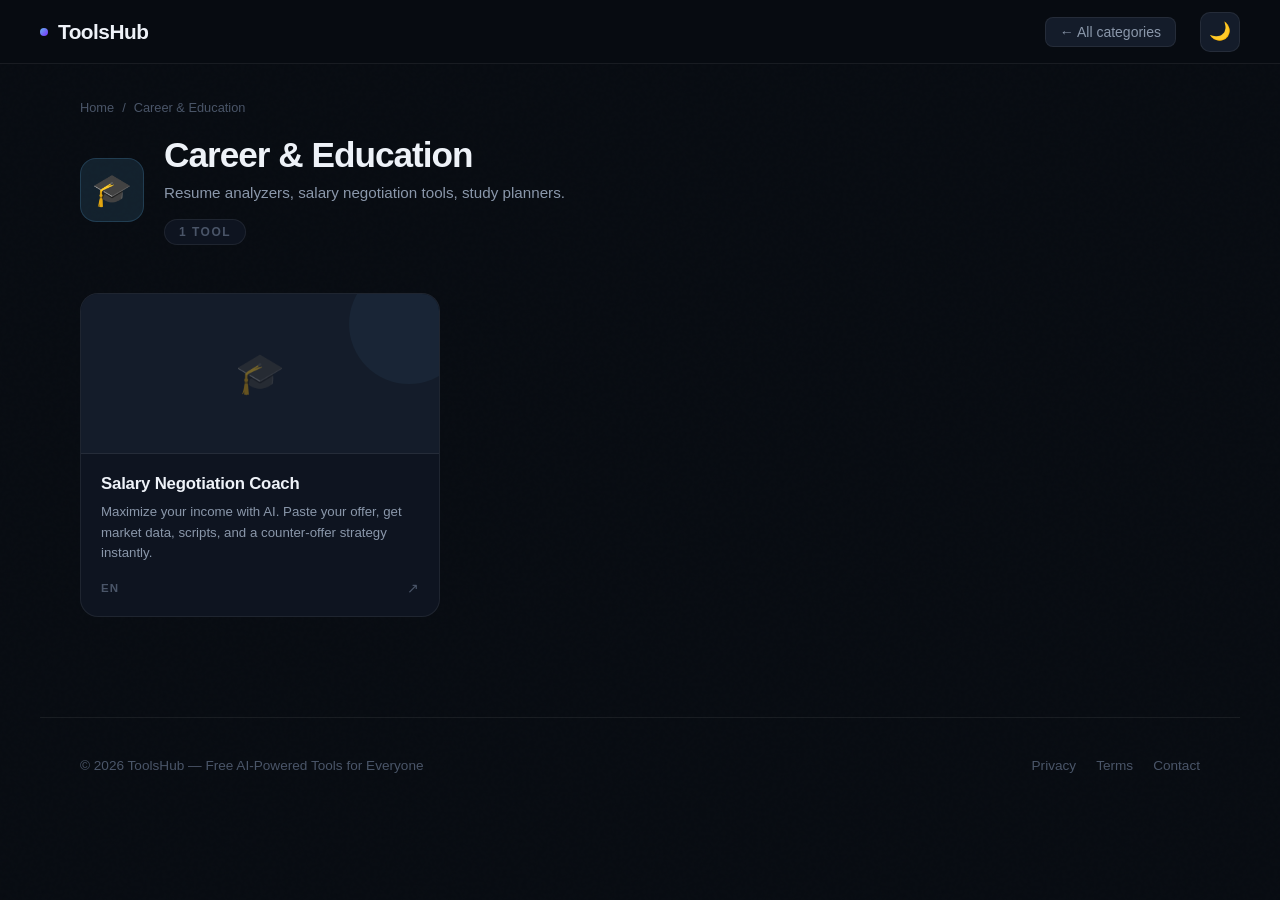
==== tools/career/index.html @ 56cd7c98 "Add files via upload" ====
<!DOCTYPE html>
<html lang="en" data-theme="dark">
<head>
<meta charset="UTF-8">
<meta name="viewport" content="width=device-width, initial-scale=1.0">
<title>ToolsHub — Category</title>
<link rel="preconnect" href="https://api.fontshare.com">
<link href="https://api.fontshare.com/v2/css?f[]=clash-display@400,500,600,700&f[]=satoshi@400,500,700&display=swap" rel="stylesheet">
<style>
:root { --radius: 18px; --transition: 0.3s cubic-bezier(0.4,0,0.2,1); }
[data-theme="dark"] {
  --bg:#080c12; --bg2:#0e1420; --bg3:#141c2a;
  --border:rgba(255,255,255,0.07); --border-hover:rgba(255,255,255,0.15);
  --text:#eef2f8; --text2:#8a97aa; --text3:#4a5568;
  --card-bg:#0e1420; --card-hover:#131b29;
  --nav-bg:rgba(8,12,18,0.85); --shadow:0 20px 60px rgba(0,0,0,0.4);
}
[data-theme="light"] {
  --bg:#f4f7fb; --bg2:#ffffff; --bg3:#edf2f7;
  --border:rgba(0,0,0,0.07); --border-hover:rgba(0,0,0,0.15);
  --text:#0f172a; --text2:#4a5568; --text3:#a0aec0;
  --card-bg:#ffffff; --card-hover:#f8faff;
  --nav-bg:rgba(244,247,251,0.85); --shadow:0 20px 60px rgba(0,0,0,0.08);
}
*,*::before,*::after{margin:0;padding:0;box-sizing:border-box;}
html{scroll-behavior:smooth;}
body{font-family:'Satoshi',sans-serif;background:var(--bg);color:var(--text);min-height:100vh;overflow-x:hidden;transition:background var(--transition),color var(--transition);}
body::before{content:'';position:fixed;inset:0;background-image:url("data:image/svg+xml,%3Csvg viewBox='0 0 256 256' xmlns='http://www.w3.org/2000/svg'%3E%3Cfilter id='noise'%3E%3CfeTurbulence type='fractalNoise' baseFrequency='0.9' numOctaves='4' stitchTiles='stitch'/%3E%3C/filter%3E%3Crect width='100%25' height='100%25' filter='url(%23noise)' opacity='0.03'/%3E%3C/svg%3E");pointer-events:none;z-index:0;opacity:0.4;}

/* NAV */
nav{position:fixed;top:0;left:0;right:0;z-index:100;background:var(--nav-bg);backdrop-filter:blur(20px);-webkit-backdrop-filter:blur(20px);border-bottom:1px solid var(--border);padding:0 40px;height:64px;display:flex;align-items:center;justify-content:space-between;transition:background var(--transition);}
.nav-logo{font-family:'Clash Display',sans-serif;font-size:1.3rem;font-weight:700;letter-spacing:-0.5px;color:var(--text);text-decoration:none;display:flex;align-items:center;gap:10px;}
.nav-logo-dot{width:8px;height:8px;border-radius:50%;background:linear-gradient(135deg,#63b3ed,#7b2fff);flex-shrink:0;animation:pulse-dot 2s ease-in-out infinite;}
@keyframes pulse-dot{0%,100%{transform:scale(1);opacity:1;}50%{transform:scale(1.3);opacity:0.7;}}
.nav-right{display:flex;align-items:center;gap:24px;}
.theme-toggle{width:40px;height:40px;border-radius:10px;border:1px solid var(--border);background:var(--bg3);cursor:pointer;display:flex;align-items:center;justify-content:center;font-size:1.1rem;transition:all var(--transition);}
.theme-toggle:hover{border-color:var(--border-hover);transform:rotate(15deg);}
.back-btn{display:flex;align-items:center;gap:6px;font-size:0.875rem;font-weight:500;color:var(--text2);text-decoration:none;padding:6px 14px;border-radius:8px;border:1px solid var(--border);background:var(--bg3);transition:all var(--transition);}
.back-btn:hover{color:var(--text);border-color:var(--border-hover);}

/* PAGE HEADER */
.page-header{position:relative;z-index:1;max-width:1200px;margin:0 auto;padding:100px 40px 48px;}
.breadcrumb{display:flex;align-items:center;gap:8px;font-size:0.8rem;color:var(--text3);margin-bottom:20px;}
.breadcrumb a{color:var(--text3);text-decoration:none;transition:color var(--transition);}
.breadcrumb a:hover{color:var(--text2);}
.breadcrumb span{color:var(--text3);}
.page-header-inner{display:flex;align-items:center;gap:20px;}
.cat-icon-lg{width:64px;height:64px;border-radius:16px;display:flex;align-items:center;justify-content:center;flex-shrink:0;}
.page-title{font-family:'Clash Display',sans-serif;font-size:2.2rem;font-weight:700;letter-spacing:-1px;color:var(--text);}
.page-sub{font-size:0.95rem;color:var(--text2);margin-top:6px;line-height:1.6;}
.tools-count-badge{display:inline-flex;align-items:center;gap:6px;font-size:0.75rem;font-weight:700;letter-spacing:1.5px;text-transform:uppercase;color:var(--text3);padding:5px 14px;border:1px solid var(--border);border-radius:50px;background:var(--bg2);margin-top:14px;}

/* TOOLS GRID */
.section{position:relative;z-index:1;max-width:1200px;margin:0 auto;padding:0 40px 100px;}
.tools-grid{display:grid;grid-template-columns:repeat(auto-fill,minmax(300px,1fr));gap:20px;}

/* TOOL CARD */
.tool-card{background:var(--card-bg);border:1px solid var(--border);border-radius:var(--radius);text-decoration:none;display:flex;flex-direction:column;overflow:hidden;transition:all var(--transition);opacity:0;animation:fadeUp 0.5s ease forwards;}
.tool-card:hover{background:var(--card-hover);border-color:var(--border-hover);transform:translateY(-3px);box-shadow:var(--shadow);}

/* PREVIEW ZONE */
.tool-preview{height:160px;background:var(--bg3);border-bottom:1px solid var(--border);display:flex;align-items:center;justify-content:center;position:relative;overflow:hidden;transition:background var(--transition);}
.tool-card:hover .tool-preview{background:var(--bg2);}
.preview-icon{font-size:2.5rem;opacity:0.4;transition:all var(--transition);}
.tool-card:hover .preview-icon{opacity:0.6;transform:scale(1.1);}
.preview-accent{position:absolute;top:-30px;right:-30px;width:120px;height:120px;border-radius:50%;opacity:0.06;transition:opacity var(--transition);}
.tool-card:hover .preview-accent{opacity:0.12;}

/* CARD BODY */
.tool-body{padding:20px;display:flex;flex-direction:column;gap:8px;flex:1;}
.tool-name{font-family:'Clash Display',sans-serif;font-size:1.05rem;font-weight:600;color:var(--text);letter-spacing:-0.2px;}
.tool-desc{font-size:0.83rem;color:var(--text2);line-height:1.55;flex:1;}
.tool-footer{display:flex;align-items:center;justify-content:space-between;margin-top:8px;}
.tool-lang{font-size:0.72rem;font-weight:600;color:var(--text3);text-transform:uppercase;letter-spacing:1px;}
.tool-arrow{font-size:0.85rem;color:var(--text3);transition:all var(--transition);}
.tool-card:hover .tool-arrow{color:var(--text);transform:translate(2px,-2px);}

/* EMPTY STATE */
.empty-state{text-align:center;padding:80px 20px;grid-column:1/-1;}
.empty-icon{font-size:3rem;margin-bottom:16px;opacity:0.3;}
.empty-title{font-family:'Clash Display',sans-serif;font-size:1.4rem;font-weight:600;color:var(--text);margin-bottom:8px;}
.empty-sub{font-size:0.9rem;color:var(--text2);}

/* FOOTER */
footer{position:relative;z-index:1;border-top:1px solid var(--border);padding:40px;display:flex;align-items:center;justify-content:space-between;flex-wrap:wrap;gap:16px;max-width:1200px;margin:0 auto;}
.footer-copy{font-size:0.85rem;color:var(--text3);}
.footer-links{display:flex;gap:20px;}
.footer-links a{font-size:0.85rem;color:var(--text3);text-decoration:none;transition:color var(--transition);}
.footer-links a:hover{color:var(--text2);}

@keyframes fadeUp{from{opacity:0;transform:translateY(24px);}to{opacity:1;transform:translateY(0);}}

/* Stagger animation for tool cards */
.tool-card:nth-child(1){animation-delay:0.05s;}
.tool-card:nth-child(2){animation-delay:0.10s;}
.tool-card:nth-child(3){animation-delay:0.15s;}
.tool-card:nth-child(4){animation-delay:0.20s;}
.tool-card:nth-child(5){animation-delay:0.25s;}
.tool-card:nth-child(6){animation-delay:0.30s;}
.tool-card:nth-child(7){animation-delay:0.35s;}
.tool-card:nth-child(8){animation-delay:0.40s;}
.tool-card:nth-child(9){animation-delay:0.45s;}
.tool-card:nth-child(10){animation-delay:0.50s;}

@media(max-width:768px){
  nav{padding:0 20px;}
  .page-header{padding:90px 20px 36px;}
  .section{padding-left:20px;padding-right:20px;}
  .tools-grid{grid-template-columns:1fr;}
  footer{padding:30px 20px;}
}
</style>
</head>
<body>

<nav>
  <a href="/" class="nav-logo">
    <span class="nav-logo-dot"></span>
    ToolsHub
  </a>
  <div class="nav-right">
    <a href="/" class="back-btn">← All categories</a>
    <button class="theme-toggle" onclick="toggleTheme()" title="Toggle theme">🌙</button>
  </div>
</nav>

<div class="page-header">
  <div class="breadcrumb">
    <a href="/">Home</a>
    <span>/</span>
    <span id="breadcrumbCat">Category</span>
  </div>
  <div class="page-header-inner">
    <div class="cat-icon-lg" id="catIconLg"></div>
    <div>
      <h1 class="page-title" id="pageTitle">Loading...</h1>
      <p class="page-sub" id="pageSub"></p>
      <div class="tools-count-badge" id="toolsCountBadge">0 tools</div>
    </div>
  </div>
</div>

<section class="section">
  <div class="tools-grid" id="toolsGrid"></div>
</section>

<footer>
  <div class="footer-copy">© <span id="year"></span> ToolsHub — Free AI-Powered Tools for Everyone</div>
  <div class="footer-links">
    <a href="#">Privacy</a>
    <a href="#">Terms</a>
    <a href="#">Contact</a>
  </div>
</footer>

<script>
// ── CATEGORY META (même data que index.html) ──
const CATEGORIES_META = {
  immigration: { name:'Immigration & Visa',     desc:'Processing time trackers, visa calculators, document checklists.',  color:'#c8102e', emoji:'🌍' },
  finance:     { name:'Finance & Money',         desc:'Salary calculators, loan simulators, tax estimators.',               color:'#00c896', emoji:'💰' },
  legal:       { name:'Legal & Administrative',  desc:'Contract generators, rights checkers, administrative helpers.',      color:'#7b2fff', emoji:'⚖️' },
  marketing:   { name:'Marketing & Business',    desc:'Ad generators, copywriting tools, ROI calculators.',                 color:'#ff6b35', emoji:'📈' },
  health:      { name:'Health & Wellness',       desc:'BMI calculators, calorie trackers, wellness assessments.',           color:'#e879f9', emoji:'❤️' },
  career:      { name:'Career & Education',      desc:'Resume analyzers, salary negotiation tools, study planners.',        color:'#63b3ed', emoji:'🎓' },
  travel:      { name:'Travel & Expat',          desc:'Currency converters, cost of living comparators, visa checkers.',    color:'#38b2ac', emoji:'✈️' },
  realestate:  { name:'Real Estate',             desc:'Mortgage calculators, rental yield calculators, property tools.',    color:'#48bb78', emoji:'🏠' },
  tech:        { name:'Tech & Developers',       desc:'Code converters, regex testers, API formatters.',                    color:'#9f7aea', emoji:'💻' },
  lifestyle:   { name:'Family & Lifestyle',      desc:'Budget planners, meal calculators, parenting tools.',                color:'#f6ad55', emoji:'🏡' },
};

// ── DETECT CATEGORY FROM URL ──
// URL attendue : /tools/<slug>/  ou  /tools/<slug>/index.html
function getCatSlug() {
  const parts = window.location.pathname.split('/').filter(Boolean);
  // parts = ['tools', 'realestate'] ou ['tools', 'realestate', 'index.html']
  if (parts[0] === 'tools' && parts[1]) return parts[1];
  return null;
}

// ── RENDER ──
async function init() {
  const slug = getCatSlug();
  const meta = slug ? CATEGORIES_META[slug] : null;

  // Update page meta
  if (meta) {
    document.title = `ToolsHub — ${meta.name}`;
    document.getElementById('breadcrumbCat').textContent = meta.name;
    document.getElementById('pageTitle').textContent     = meta.name;
    document.getElementById('pageSub').textContent       = meta.desc;
    document.getElementById('catIconLg').innerHTML       = `<span style="font-size:2rem">${meta.emoji}</span>`;
    document.getElementById('catIconLg').style.background = `${meta.color}20`;
    document.getElementById('catIconLg').style.border     = `1px solid ${meta.color}30`;
  }

  // Fetch tools.json depuis la racine
  let tools = [];
  try {
    const res = await fetch('/tools.json');
    if (res.ok) {
      const data = await res.json();
      tools = (data.tools && slug && data.tools[slug]) || [];
    }
  } catch(e) {
    console.warn('tools.json introuvable');
  }

  // Update count badge
  const badge = document.getElementById('toolsCountBadge');
  badge.textContent = `${tools.length} tool${tools.length !== 1 ? 's' : ''}`;

  // Render grid
  const grid = document.getElementById('toolsGrid');
  grid.innerHTML = '';

  if (tools.length === 0) {
    grid.innerHTML = `
      <div class="empty-state">
        <div class="empty-icon">🔧</div>
        <div class="empty-title">Coming soon</div>
        <div class="empty-sub">Tools for this category are on the way.</div>
      </div>`;
    return;
  }

  const color = meta ? meta.color : '#63b3ed';

  tools.forEach(tool => {
    const card = document.createElement('a');
    card.className = 'tool-card';
    card.href      = `/tools/${slug}/${tool.slug}/index.html`;
    card.innerHTML = `
      <div class="tool-preview">
        <div class="preview-accent" style="background:${color};"></div>
        <span class="preview-icon">${meta ? meta.emoji : '🔧'}</span>
      </div>
      <div class="tool-body">
        <div class="tool-name">${tool.name}</div>
        <div class="tool-desc">${tool.description}</div>
        <div class="tool-footer">
          <span class="tool-lang">${tool.lang || 'en'}</span>
          <span class="tool-arrow">↗</span>
        </div>
      </div>
    `;
    grid.appendChild(card);
  });
}

// ── THEME ──
function toggleTheme() {
  const html  = document.documentElement;
  const isDark = html.getAttribute('data-theme') === 'dark';
  html.setAttribute('data-theme', isDark ? 'light' : 'dark');
  document.querySelector('.theme-toggle').textContent = isDark ? '🌙' : '☀️';
  localStorage.setItem('theme', isDark ? 'light' : 'dark');
}
function initTheme() {
  const saved = localStorage.getItem('theme') || 'dark';
  document.documentElement.setAttribute('data-theme', saved);
  document.querySelector('.theme-toggle').textContent = saved === 'dark' ? '🌙' : '☀️';
}

initTheme();
init();
document.getElementById('year').textContent = new Date().getFullYear();
</script>
</body>
</html>
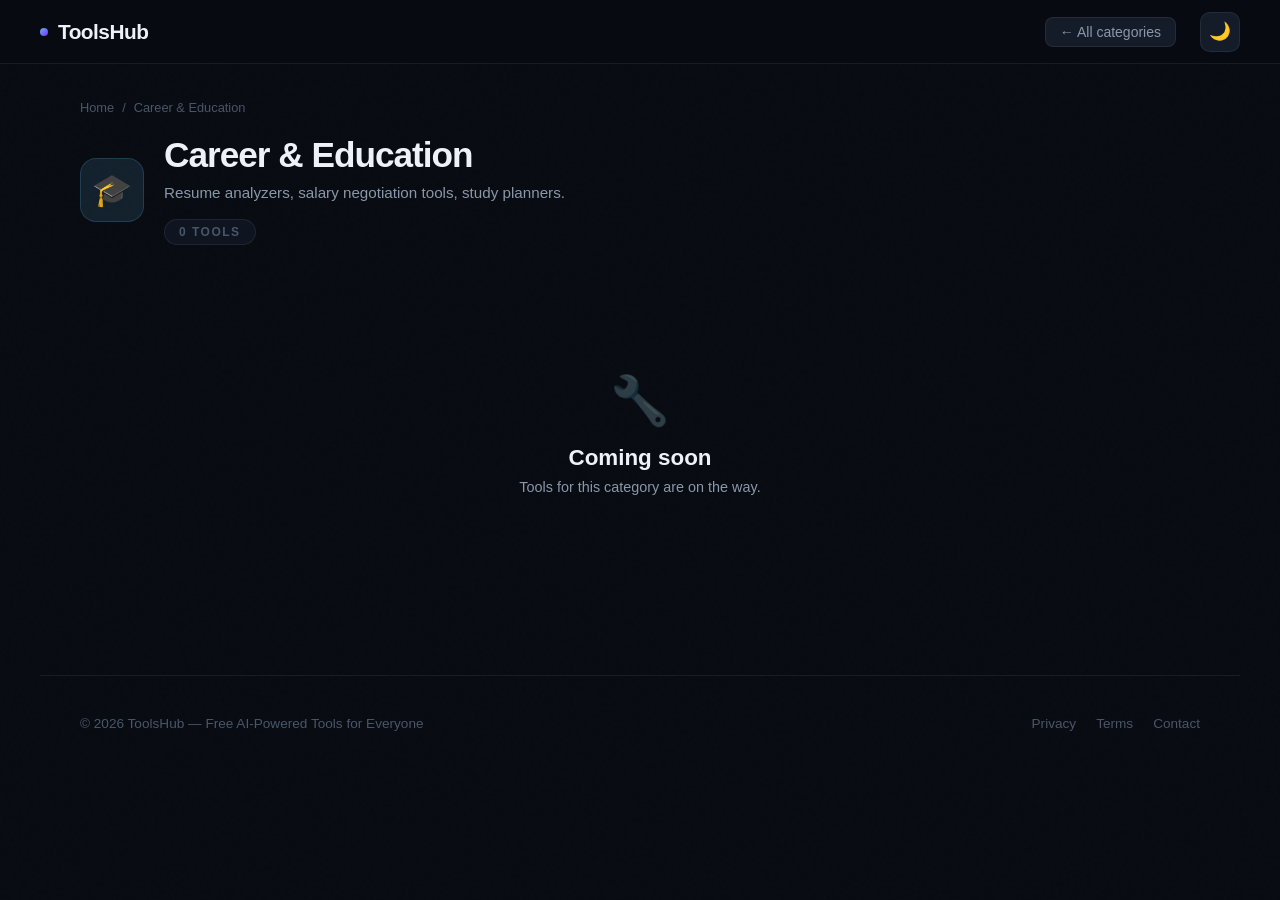
==== commit ef6bf4b7: "Update" ====
--- a/tools/career/index.html
+++ b/tools/career/index.html
@@ -1,269 +1,271 @@
-<!DOCTYPE html>
-<html lang="en" data-theme="dark">
-<head>
-<meta charset="UTF-8">
-<meta name="viewport" content="width=device-width, initial-scale=1.0">
-<title>ToolsHub — Category</title>
-<link rel="preconnect" href="https://api.fontshare.com">
-<link href="https://api.fontshare.com/v2/css?f[]=clash-display@400,500,600,700&f[]=satoshi@400,500,700&display=swap" rel="stylesheet">
-<style>
-:root { --radius: 18px; --transition: 0.3s cubic-bezier(0.4,0,0.2,1); }
-[data-theme="dark"] {
-  --bg:#080c12; --bg2:#0e1420; --bg3:#141c2a;
-  --border:rgba(255,255,255,0.07); --border-hover:rgba(255,255,255,0.15);
-  --text:#eef2f8; --text2:#8a97aa; --text3:#4a5568;
-  --card-bg:#0e1420; --card-hover:#131b29;
-  --nav-bg:rgba(8,12,18,0.85); --shadow:0 20px 60px rgba(0,0,0,0.4);
-}
-[data-theme="light"] {
-  --bg:#f4f7fb; --bg2:#ffffff; --bg3:#edf2f7;
-  --border:rgba(0,0,0,0.07); --border-hover:rgba(0,0,0,0.15);
-  --text:#0f172a; --text2:#4a5568; --text3:#a0aec0;
-  --card-bg:#ffffff; --card-hover:#f8faff;
-  --nav-bg:rgba(244,247,251,0.85); --shadow:0 20px 60px rgba(0,0,0,0.08);
-}
-*,*::before,*::after{margin:0;padding:0;box-sizing:border-box;}
-html{scroll-behavior:smooth;}
-body{font-family:'Satoshi',sans-serif;background:var(--bg);color:var(--text);min-height:100vh;overflow-x:hidden;transition:background var(--transition),color var(--transition);}
-body::before{content:'';position:fixed;inset:0;background-image:url("data:image/svg+xml,%3Csvg viewBox='0 0 256 256' xmlns='http://www.w3.org/2000/svg'%3E%3Cfilter id='noise'%3E%3CfeTurbulence type='fractalNoise' baseFrequency='0.9' numOctaves='4' stitchTiles='stitch'/%3E%3C/filter%3E%3Crect width='100%25' height='100%25' filter='url(%23noise)' opacity='0.03'/%3E%3C/svg%3E");pointer-events:none;z-index:0;opacity:0.4;}
-
-/* NAV */
-nav{position:fixed;top:0;left:0;right:0;z-index:100;background:var(--nav-bg);backdrop-filter:blur(20px);-webkit-backdrop-filter:blur(20px);border-bottom:1px solid var(--border);padding:0 40px;height:64px;display:flex;align-items:center;justify-content:space-between;transition:background var(--transition);}
-.nav-logo{font-family:'Clash Display',sans-serif;font-size:1.3rem;font-weight:700;letter-spacing:-0.5px;color:var(--text);text-decoration:none;display:flex;align-items:center;gap:10px;}
-.nav-logo-dot{width:8px;height:8px;border-radius:50%;background:linear-gradient(135deg,#63b3ed,#7b2fff);flex-shrink:0;animation:pulse-dot 2s ease-in-out infinite;}
-@keyframes pulse-dot{0%,100%{transform:scale(1);opacity:1;}50%{transform:scale(1.3);opacity:0.7;}}
-.nav-right{display:flex;align-items:center;gap:24px;}
-.theme-toggle{width:40px;height:40px;border-radius:10px;border:1px solid var(--border);background:var(--bg3);cursor:pointer;display:flex;align-items:center;justify-content:center;font-size:1.1rem;transition:all var(--transition);}
-.theme-toggle:hover{border-color:var(--border-hover);transform:rotate(15deg);}
-.back-btn{display:flex;align-items:center;gap:6px;font-size:0.875rem;font-weight:500;color:var(--text2);text-decoration:none;padding:6px 14px;border-radius:8px;border:1px solid var(--border);background:var(--bg3);transition:all var(--transition);}
-.back-btn:hover{color:var(--text);border-color:var(--border-hover);}
-
-/* PAGE HEADER */
-.page-header{position:relative;z-index:1;max-width:1200px;margin:0 auto;padding:100px 40px 48px;}
-.breadcrumb{display:flex;align-items:center;gap:8px;font-size:0.8rem;color:var(--text3);margin-bottom:20px;}
-.breadcrumb a{color:var(--text3);text-decoration:none;transition:color var(--transition);}
-.breadcrumb a:hover{color:var(--text2);}
-.breadcrumb span{color:var(--text3);}
-.page-header-inner{display:flex;align-items:center;gap:20px;}
-.cat-icon-lg{width:64px;height:64px;border-radius:16px;display:flex;align-items:center;justify-content:center;flex-shrink:0;}
-.page-title{font-family:'Clash Display',sans-serif;font-size:2.2rem;font-weight:700;letter-spacing:-1px;color:var(--text);}
-.page-sub{font-size:0.95rem;color:var(--text2);margin-top:6px;line-height:1.6;}
-.tools-count-badge{display:inline-flex;align-items:center;gap:6px;font-size:0.75rem;font-weight:700;letter-spacing:1.5px;text-transform:uppercase;color:var(--text3);padding:5px 14px;border:1px solid var(--border);border-radius:50px;background:var(--bg2);margin-top:14px;}
-
-/* TOOLS GRID */
-.section{position:relative;z-index:1;max-width:1200px;margin:0 auto;padding:0 40px 100px;}
-.tools-grid{display:grid;grid-template-columns:repeat(auto-fill,minmax(300px,1fr));gap:20px;}
-
-/* TOOL CARD */
-.tool-card{background:var(--card-bg);border:1px solid var(--border);border-radius:var(--radius);text-decoration:none;display:flex;flex-direction:column;overflow:hidden;transition:all var(--transition);opacity:0;animation:fadeUp 0.5s ease forwards;}
-.tool-card:hover{background:var(--card-hover);border-color:var(--border-hover);transform:translateY(-3px);box-shadow:var(--shadow);}
-
-/* PREVIEW ZONE */
-.tool-preview{height:160px;background:var(--bg3);border-bottom:1px solid var(--border);display:flex;align-items:center;justify-content:center;position:relative;overflow:hidden;transition:background var(--transition);}
-.tool-card:hover .tool-preview{background:var(--bg2);}
-.preview-icon{font-size:2.5rem;opacity:0.4;transition:all var(--transition);}
-.tool-card:hover .preview-icon{opacity:0.6;transform:scale(1.1);}
-.preview-accent{position:absolute;top:-30px;right:-30px;width:120px;height:120px;border-radius:50%;opacity:0.06;transition:opacity var(--transition);}
-.tool-card:hover .preview-accent{opacity:0.12;}
-
-/* CARD BODY */
-.tool-body{padding:20px;display:flex;flex-direction:column;gap:8px;flex:1;}
-.tool-name{font-family:'Clash Display',sans-serif;font-size:1.05rem;font-weight:600;color:var(--text);letter-spacing:-0.2px;}
-.tool-desc{font-size:0.83rem;color:var(--text2);line-height:1.55;flex:1;}
-.tool-footer{display:flex;align-items:center;justify-content:space-between;margin-top:8px;}
-.tool-lang{font-size:0.72rem;font-weight:600;color:var(--text3);text-transform:uppercase;letter-spacing:1px;}
-.tool-arrow{font-size:0.85rem;color:var(--text3);transition:all var(--transition);}
-.tool-card:hover .tool-arrow{color:var(--text);transform:translate(2px,-2px);}
-
-/* EMPTY STATE */
-.empty-state{text-align:center;padding:80px 20px;grid-column:1/-1;}
-.empty-icon{font-size:3rem;margin-bottom:16px;opacity:0.3;}
-.empty-title{font-family:'Clash Display',sans-serif;font-size:1.4rem;font-weight:600;color:var(--text);margin-bottom:8px;}
-.empty-sub{font-size:0.9rem;color:var(--text2);}
-
-/* FOOTER */
-footer{position:relative;z-index:1;border-top:1px solid var(--border);padding:40px;display:flex;align-items:center;justify-content:space-between;flex-wrap:wrap;gap:16px;max-width:1200px;margin:0 auto;}
-.footer-copy{font-size:0.85rem;color:var(--text3);}
-.footer-links{display:flex;gap:20px;}
-.footer-links a{font-size:0.85rem;color:var(--text3);text-decoration:none;transition:color var(--transition);}
-.footer-links a:hover{color:var(--text2);}
-
-@keyframes fadeUp{from{opacity:0;transform:translateY(24px);}to{opacity:1;transform:translateY(0);}}
-
-/* Stagger animation for tool cards */
-.tool-card:nth-child(1){animation-delay:0.05s;}
-.tool-card:nth-child(2){animation-delay:0.10s;}
-.tool-card:nth-child(3){animation-delay:0.15s;}
-.tool-card:nth-child(4){animation-delay:0.20s;}
-.tool-card:nth-child(5){animation-delay:0.25s;}
-.tool-card:nth-child(6){animation-delay:0.30s;}
-.tool-card:nth-child(7){animation-delay:0.35s;}
-.tool-card:nth-child(8){animation-delay:0.40s;}
-.tool-card:nth-child(9){animation-delay:0.45s;}
-.tool-card:nth-child(10){animation-delay:0.50s;}
-
-@media(max-width:768px){
-  nav{padding:0 20px;}
-  .page-header{padding:90px 20px 36px;}
-  .section{padding-left:20px;padding-right:20px;}
-  .tools-grid{grid-template-columns:1fr;}
-  footer{padding:30px 20px;}
-}
-</style>
-</head>
-<body>
-
-<nav>
-  <a href="/" class="nav-logo">
-    <span class="nav-logo-dot"></span>
-    ToolsHub
-  </a>
-  <div class="nav-right">
-    <a href="/" class="back-btn">← All categories</a>
-    <button class="theme-toggle" onclick="toggleTheme()" title="Toggle theme">🌙</button>
-  </div>
-</nav>
-
-<div class="page-header">
-  <div class="breadcrumb">
-    <a href="/">Home</a>
-    <span>/</span>
-    <span id="breadcrumbCat">Category</span>
-  </div>
-  <div class="page-header-inner">
-    <div class="cat-icon-lg" id="catIconLg"></div>
-    <div>
-      <h1 class="page-title" id="pageTitle">Loading...</h1>
-      <p class="page-sub" id="pageSub"></p>
-      <div class="tools-count-badge" id="toolsCountBadge">0 tools</div>
-    </div>
-  </div>
-</div>
-
-<section class="section">
-  <div class="tools-grid" id="toolsGrid"></div>
-</section>
-
-<footer>
-  <div class="footer-copy">© <span id="year"></span> ToolsHub — Free AI-Powered Tools for Everyone</div>
-  <div class="footer-links">
-    <a href="#">Privacy</a>
-    <a href="#">Terms</a>
-    <a href="#">Contact</a>
-  </div>
-</footer>
-
-<script>
-// ── CATEGORY META (même data que index.html) ──
-const CATEGORIES_META = {
-  immigration: { name:'Immigration & Visa',     desc:'Processing time trackers, visa calculators, document checklists.',  color:'#c8102e', emoji:'🌍' },
-  finance:     { name:'Finance & Money',         desc:'Salary calculators, loan simulators, tax estimators.',               color:'#00c896', emoji:'💰' },
-  legal:       { name:'Legal & Administrative',  desc:'Contract generators, rights checkers, administrative helpers.',      color:'#7b2fff', emoji:'⚖️' },
-  marketing:   { name:'Marketing & Business',    desc:'Ad generators, copywriting tools, ROI calculators.',                 color:'#ff6b35', emoji:'📈' },
-  health:      { name:'Health & Wellness',       desc:'BMI calculators, calorie trackers, wellness assessments.',           color:'#e879f9', emoji:'❤️' },
-  career:      { name:'Career & Education',      desc:'Resume analyzers, salary negotiation tools, study planners.',        color:'#63b3ed', emoji:'🎓' },
-  travel:      { name:'Travel & Expat',          desc:'Currency converters, cost of living comparators, visa checkers.',    color:'#38b2ac', emoji:'✈️' },
-  realestate:  { name:'Real Estate',             desc:'Mortgage calculators, rental yield calculators, property tools.',    color:'#48bb78', emoji:'🏠' },
-  tech:        { name:'Tech & Developers',       desc:'Code converters, regex testers, API formatters.',                    color:'#9f7aea', emoji:'💻' },
-  lifestyle:   { name:'Family & Lifestyle',      desc:'Budget planners, meal calculators, parenting tools.',                color:'#f6ad55', emoji:'🏡' },
-};
-
-// ── DETECT CATEGORY FROM URL ──
-// URL attendue : /tools/<slug>/  ou  /tools/<slug>/index.html
-function getCatSlug() {
-  const parts = window.location.pathname.split('/').filter(Boolean);
-  // parts = ['tools', 'realestate'] ou ['tools', 'realestate', 'index.html']
-  if (parts[0] === 'tools' && parts[1]) return parts[1];
-  return null;
-}
-
-// ── RENDER ──
-async function init() {
-  const slug = getCatSlug();
-  const meta = slug ? CATEGORIES_META[slug] : null;
-
-  // Update page meta
-  if (meta) {
-    document.title = `ToolsHub — ${meta.name}`;
-    document.getElementById('breadcrumbCat').textContent = meta.name;
-    document.getElementById('pageTitle').textContent     = meta.name;
-    document.getElementById('pageSub').textContent       = meta.desc;
-    document.getElementById('catIconLg').innerHTML       = `<span style="font-size:2rem">${meta.emoji}</span>`;
-    document.getElementById('catIconLg').style.background = `${meta.color}20`;
-    document.getElementById('catIconLg').style.border     = `1px solid ${meta.color}30`;
-  }
-
-  // Fetch tools.json depuis la racine
-  let tools = [];
-  try {
-    const res = await fetch('/tools.json');
-    if (res.ok) {
-      const data = await res.json();
-      tools = (data.tools && slug && data.tools[slug]) || [];
-    }
-  } catch(e) {
-    console.warn('tools.json introuvable');
-  }
-
-  // Update count badge
-  const badge = document.getElementById('toolsCountBadge');
-  badge.textContent = `${tools.length} tool${tools.length !== 1 ? 's' : ''}`;
-
-  // Render grid
-  const grid = document.getElementById('toolsGrid');
-  grid.innerHTML = '';
-
-  if (tools.length === 0) {
-    grid.innerHTML = `
-      <div class="empty-state">
-        <div class="empty-icon">🔧</div>
-        <div class="empty-title">Coming soon</div>
-        <div class="empty-sub">Tools for this category are on the way.</div>
-      </div>`;
-    return;
-  }
-
-  const color = meta ? meta.color : '#63b3ed';
-
-  tools.forEach(tool => {
-    const card = document.createElement('a');
-    card.className = 'tool-card';
-    card.href      = `/tools/${slug}/${tool.slug}/index.html`;
-    card.innerHTML = `
-      <div class="tool-preview">
-        <div class="preview-accent" style="background:${color};"></div>
-        <span class="preview-icon">${meta ? meta.emoji : '🔧'}</span>
-      </div>
-      <div class="tool-body">
-        <div class="tool-name">${tool.name}</div>
-        <div class="tool-desc">${tool.description}</div>
-        <div class="tool-footer">
-          <span class="tool-lang">${tool.lang || 'en'}</span>
-          <span class="tool-arrow">↗</span>
-        </div>
-      </div>
-    `;
-    grid.appendChild(card);
-  });
-}
-
-// ── THEME ──
-function toggleTheme() {
-  const html  = document.documentElement;
-  const isDark = html.getAttribute('data-theme') === 'dark';
-  html.setAttribute('data-theme', isDark ? 'light' : 'dark');
-  document.querySelector('.theme-toggle').textContent = isDark ? '🌙' : '☀️';
-  localStorage.setItem('theme', isDark ? 'light' : 'dark');
-}
-function initTheme() {
-  const saved = localStorage.getItem('theme') || 'dark';
-  document.documentElement.setAttribute('data-theme', saved);
-  document.querySelector('.theme-toggle').textContent = saved === 'dark' ? '🌙' : '☀️';
-}
-
-initTheme();
-init();
-document.getElementById('year').textContent = new Date().getFullYear();
-</script>
-</body>
+<!DOCTYPE html>
+<html lang="en" data-theme="dark">
+<head>
+<meta charset="UTF-8">
+<meta name="viewport" content="width=device-width, initial-scale=1.0">
+<title>ToolsHub — Category</title>
+<link rel="stylesheet" href="/style.css">
+<script src="/nav.js"></script>
+<style>
+:root { --radius: 18px; --transition: 0.3s cubic-bezier(0.4,0,0.2,1); }
+[data-theme="dark"] {
+  --bg:#080c12; --bg2:#0e1420; --bg3:#141c2a;
+  --border:rgba(255,255,255,0.07); --border-hover:rgba(255,255,255,0.15);
+  --text:#eef2f8; --text2:#8a97aa; --text3:#4a5568;
+  --card-bg:#0e1420; --card-hover:#131b29;
+  --nav-bg:rgba(8,12,18,0.85); --shadow:0 20px 60px rgba(0,0,0,0.4);
+}
+[data-theme="light"] {
+  --bg:#f4f7fb; --bg2:#ffffff; --bg3:#edf2f7;
+  --border:rgba(0,0,0,0.07); --border-hover:rgba(0,0,0,0.15);
+  --text:#0f172a; --text2:#4a5568; --text3:#a0aec0;
+  --card-bg:#ffffff; --card-hover:#f8faff;
+  --nav-bg:rgba(244,247,251,0.85); --shadow:0 20px 60px rgba(0,0,0,0.08);
+}
+*,*::before,*::after{margin:0;padding:0;box-sizing:border-box;}
+html{scroll-behavior:smooth;}
+body{font-family:'Satoshi',sans-serif;background:var(--bg);color:var(--text);min-height:100vh;overflow-x:hidden;transition:background var(--transition),color var(--transition);}
+body::before{content:'';position:fixed;inset:0;background-image:url("data:image/svg+xml,%3Csvg viewBox='0 0 256 256' xmlns='http://www.w3.org/2000/svg'%3E%3Cfilter id='noise'%3E%3CfeTurbulence type='fractalNoise' baseFrequency='0.9' numOctaves='4' stitchTiles='stitch'/%3E%3C/filter%3E%3Crect width='100%25' height='100%25' filter='url(%23noise)' opacity='0.03'/%3E%3C/svg%3E");pointer-events:none;z-index:0;opacity:0.4;}
+
+/* NAV */
+nav{position:fixed;top:0;left:0;right:0;z-index:100;background:var(--nav-bg);backdrop-filter:blur(20px);-webkit-backdrop-filter:blur(20px);border-bottom:1px solid var(--border);padding:0 40px;height:64px;display:flex;align-items:center;justify-content:space-between;transition:background var(--transition);}
+.nav-logo{font-family:'Clash Display',sans-serif;font-size:1.3rem;font-weight:700;letter-spacing:-0.5px;color:var(--text);text-decoration:none;display:flex;align-items:center;gap:10px;}
+.nav-logo-dot{width:8px;height:8px;border-radius:50%;background:linear-gradient(135deg,#63b3ed,#7b2fff);flex-shrink:0;animation:pulse-dot 2s ease-in-out infinite;}
+@keyframes pulse-dot{0%,100%{transform:scale(1);opacity:1;}50%{transform:scale(1.3);opacity:0.7;}}
+.nav-right{display:flex;align-items:center;gap:24px;}
+.theme-toggle{width:40px;height:40px;border-radius:10px;border:1px solid var(--border);background:var(--bg3);cursor:pointer;display:flex;align-items:center;justify-content:center;font-size:1.1rem;transition:all var(--transition);}
+.theme-toggle:hover{border-color:var(--border-hover);transform:rotate(15deg);}
+.back-btn{display:flex;align-items:center;gap:6px;font-size:0.875rem;font-weight:500;color:var(--text2);text-decoration:none;padding:6px 14px;border-radius:8px;border:1px solid var(--border);background:var(--bg3);transition:all var(--transition);}
+.back-btn:hover{color:var(--text);border-color:var(--border-hover);}
+
+/* PAGE HEADER */
+.page-header{position:relative;z-index:1;max-width:1200px;margin:0 auto;padding:100px 40px 48px;}
+.breadcrumb{display:flex;align-items:center;gap:8px;font-size:0.8rem;color:var(--text3);margin-bottom:20px;}
+.breadcrumb a{color:var(--text3);text-decoration:none;transition:color var(--transition);}
+.breadcrumb a:hover{color:var(--text2);}
+.breadcrumb span{color:var(--text3);}
+.page-header-inner{display:flex;align-items:center;gap:20px;}
+.cat-icon-lg{width:64px;height:64px;border-radius:16px;display:flex;align-items:center;justify-content:center;flex-shrink:0;}
+.page-title{font-family:'Clash Display',sans-serif;font-size:2.2rem;font-weight:700;letter-spacing:-1px;color:var(--text);}
+.page-sub{font-size:0.95rem;color:var(--text2);margin-top:6px;line-height:1.6;}
+.tools-count-badge{display:inline-flex;align-items:center;gap:6px;font-size:0.75rem;font-weight:700;letter-spacing:1.5px;text-transform:uppercase;color:var(--text3);padding:5px 14px;border:1px solid var(--border);border-radius:50px;background:var(--bg2);margin-top:14px;}
+
+/* TOOLS GRID */
+.section{position:relative;z-index:1;max-width:1200px;margin:0 auto;padding:0 40px 100px;}
+.tools-grid{display:grid;grid-template-columns:repeat(auto-fill,minmax(300px,1fr));gap:20px;}
+
+/* TOOL CARD */
+.tool-card{background:var(--card-bg);border:1px solid var(--border);border-radius:var(--radius);text-decoration:none;display:flex;flex-direction:column;overflow:hidden;transition:all var(--transition);opacity:0;animation:fadeUp 0.5s ease forwards;}
+.tool-card:hover{background:var(--card-hover);border-color:var(--border-hover);transform:translateY(-3px);box-shadow:var(--shadow);}
+
+/* PREVIEW ZONE */
+.tool-preview{height:160px;background:var(--bg3);border-bottom:1px solid var(--border);display:flex;align-items:center;justify-content:center;position:relative;overflow:hidden;transition:background var(--transition);}
+.tool-card:hover .tool-preview{background:var(--bg2);}
+.preview-icon{font-size:2.5rem;opacity:0.4;transition:all var(--transition);}
+.tool-card:hover .preview-icon{opacity:0.6;transform:scale(1.1);}
+.preview-accent{position:absolute;top:-30px;right:-30px;width:120px;height:120px;border-radius:50%;opacity:0.06;transition:opacity var(--transition);}
+.tool-card:hover .preview-accent{opacity:0.12;}
+
+/* CARD BODY */
+.tool-body{padding:20px;display:flex;flex-direction:column;gap:8px;flex:1;}
+.tool-name{font-family:'Clash Display',sans-serif;font-size:1.05rem;font-weight:600;color:var(--text);letter-spacing:-0.2px;}
+.tool-desc{font-size:0.83rem;color:var(--text2);line-height:1.55;flex:1;}
+.tool-footer{display:flex;align-items:center;justify-content:space-between;margin-top:8px;}
+.tool-lang{font-size:0.72rem;font-weight:600;color:var(--text3);text-transform:uppercase;letter-spacing:1px;}
+.tool-arrow{font-size:0.85rem;color:var(--text3);transition:all var(--transition);}
+.tool-card:hover .tool-arrow{color:var(--text);transform:translate(2px,-2px);}
+
+/* EMPTY STATE */
+.empty-state{text-align:center;padding:80px 20px;grid-column:1/-1;}
+.empty-icon{font-size:3rem;margin-bottom:16px;opacity:0.3;}
+.empty-title{font-family:'Clash Display',sans-serif;font-size:1.4rem;font-weight:600;color:var(--text);margin-bottom:8px;}
+.empty-sub{font-size:0.9rem;color:var(--text2);}
+
+/* FOOTER */
+footer{position:relative;z-index:1;border-top:1px solid var(--border);padding:40px;display:flex;align-items:center;justify-content:space-between;flex-wrap:wrap;gap:16px;max-width:1200px;margin:0 auto;}
+.footer-copy{font-size:0.85rem;color:var(--text3);}
+.footer-links{display:flex;gap:20px;}
+.footer-links a{font-size:0.85rem;color:var(--text3);text-decoration:none;transition:color var(--transition);}
+.footer-links a:hover{color:var(--text2);}
+
+@keyframes fadeUp{from{opacity:0;transform:translateY(24px);}to{opacity:1;transform:translateY(0);}}
+
+/* Stagger animation for tool cards */
+.tool-card:nth-child(1){animation-delay:0.05s;}
+.tool-card:nth-child(2){animation-delay:0.10s;}
+.tool-card:nth-child(3){animation-delay:0.15s;}
+.tool-card:nth-child(4){animation-delay:0.20s;}
+.tool-card:nth-child(5){animation-delay:0.25s;}
+.tool-card:nth-child(6){animation-delay:0.30s;}
+.tool-card:nth-child(7){animation-delay:0.35s;}
+.tool-card:nth-child(8){animation-delay:0.40s;}
+.tool-card:nth-child(9){animation-delay:0.45s;}
+.tool-card:nth-child(10){animation-delay:0.50s;}
+
+@media(max-width:768px){
+  nav{padding:0 20px;}
+  .page-header{padding:90px 20px 36px;}
+  .section{padding-left:20px;padding-right:20px;}
+  .tools-grid{grid-template-columns:1fr;}
+  footer{padding:30px 20px;}
+}
+</style>
+</head>
+<body>
+</head>
+<body>
+
+<nav>
+  <a href="/" class="nav-logo">
+    <span class="nav-logo-dot"></span>
+    ToolsHub
+  </a>
+  <div class="nav-right">
+    <a href="/" class="back-btn">← All categories</a>
+    <button class="theme-toggle" onclick="toggleTheme()" title="Toggle theme">🌙</button>
+  </div>
+</nav>
+
+<div class="page-header">
+  <div class="breadcrumb">
+    <a href="/">Home</a>
+    <span>/</span>
+    <span id="breadcrumbCat">Category</span>
+  </div>
+  <div class="page-header-inner">
+    <div class="cat-icon-lg" id="catIconLg"></div>
+    <div>
+      <h1 class="page-title" id="pageTitle">Loading...</h1>
+      <p class="page-sub" id="pageSub"></p>
+      <div class="tools-count-badge" id="toolsCountBadge">0 tools</div>
+    </div>
+  </div>
+</div>
+
+<section class="section">
+  <div class="tools-grid" id="toolsGrid"></div>
+</section>
+
+<footer>
+  <div class="footer-copy">© <span id="year"></span> ToolsHub — Free AI-Powered Tools for Everyone</div>
+  <div class="footer-links">
+    <a href="#">Privacy</a>
+    <a href="#">Terms</a>
+    <a href="#">Contact</a>
+  </div>
+</footer>
+
+<script>
+// ── CATEGORY META (même data que index.html) ──
+const CATEGORIES_META = {
+  immigration: { name:'Immigration & Visa',     desc:'Processing time trackers, visa calculators, document checklists.',  color:'#c8102e', emoji:'🌍' },
+  finance:     { name:'Finance & Money',         desc:'Salary calculators, loan simulators, tax estimators.',               color:'#00c896', emoji:'💰' },
+  legal:       { name:'Legal & Administrative',  desc:'Contract generators, rights checkers, administrative helpers.',      color:'#7b2fff', emoji:'⚖️' },
+  marketing:   { name:'Marketing & Business',    desc:'Ad generators, copywriting tools, ROI calculators.',                 color:'#ff6b35', emoji:'📈' },
+  health:      { name:'Health & Wellness',       desc:'BMI calculators, calorie trackers, wellness assessments.',           color:'#e879f9', emoji:'❤️' },
+  career:      { name:'Career & Education',      desc:'Resume analyzers, salary negotiation tools, study planners.',        color:'#63b3ed', emoji:'🎓' },
+  travel:      { name:'Travel & Expat',          desc:'Currency converters, cost of living comparators, visa checkers.',    color:'#38b2ac', emoji:'✈️' },
+  realestate:  { name:'Real Estate',             desc:'Mortgage calculators, rental yield calculators, property tools.',    color:'#48bb78', emoji:'🏠' },
+  tech:        { name:'Tech & Developers',       desc:'Code converters, regex testers, API formatters.',                    color:'#9f7aea', emoji:'💻' },
+  lifestyle:   { name:'Family & Lifestyle',      desc:'Budget planners, meal calculators, parenting tools.',                color:'#f6ad55', emoji:'🏡' },
+};
+
+// ── DETECT CATEGORY FROM URL ──
+// URL attendue : /tools/<slug>/  ou  /tools/<slug>/index.html
+function getCatSlug() {
+  const parts = window.location.pathname.split('/').filter(Boolean);
+  // parts = ['tools', 'realestate'] ou ['tools', 'realestate', 'index.html']
+  if (parts[0] === 'tools' && parts[1]) return parts[1];
+  return null;
+}
+
+// ── RENDER ──
+async function init() {
+  const slug = getCatSlug();
+  const meta = slug ? CATEGORIES_META[slug] : null;
+
+  // Update page meta
+  if (meta) {
+    document.title = `ToolsHub — ${meta.name}`;
+    document.getElementById('breadcrumbCat').textContent = meta.name;
+    document.getElementById('pageTitle').textContent     = meta.name;
+    document.getElementById('pageSub').textContent       = meta.desc;
+    document.getElementById('catIconLg').innerHTML       = `<span style="font-size:2rem">${meta.emoji}</span>`;
+    document.getElementById('catIconLg').style.background = `${meta.color}20`;
+    document.getElementById('catIconLg').style.border     = `1px solid ${meta.color}30`;
+  }
+
+  // Fetch tools.json depuis la racine
+  let tools = [];
+  try {
+    const res = await fetch('/tools.json');
+    if (res.ok) {
+      const data = await res.json();
+      tools = (data.tools && slug && data.tools[slug]) || [];
+    }
+  } catch(e) {
+    console.warn('tools.json introuvable');
+  }
+
+  // Update count badge
+  const badge = document.getElementById('toolsCountBadge');
+  badge.textContent = `${tools.length} tool${tools.length !== 1 ? 's' : ''}`;
+
+  // Render grid
+  const grid = document.getElementById('toolsGrid');
+  grid.innerHTML = '';
+
+  if (tools.length === 0) {
+    grid.innerHTML = `
+      <div class="empty-state">
+        <div class="empty-icon">🔧</div>
+        <div class="empty-title">Coming soon</div>
+        <div class="empty-sub">Tools for this category are on the way.</div>
+      </div>`;
+    return;
+  }
+
+  const color = meta ? meta.color : '#63b3ed';
+
+  tools.forEach(tool => {
+    const card = document.createElement('a');
+    card.className = 'tool-card';
+    card.href      = `/tools/${slug}/${tool.slug}/index.html`;
+    card.innerHTML = `
+      <div class="tool-preview">
+        <div class="preview-accent" style="background:${color};"></div>
+        <span class="preview-icon">${meta ? meta.emoji : '🔧'}</span>
+      </div>
+      <div class="tool-body">
+        <div class="tool-name">${tool.name}</div>
+        <div class="tool-desc">${tool.description}</div>
+        <div class="tool-footer">
+          <span class="tool-lang">${tool.lang || 'en'}</span>
+          <span class="tool-arrow">↗</span>
+        </div>
+      </div>
+    `;
+    grid.appendChild(card);
+  });
+}
+
+// ── THEME ──
+function toggleTheme() {
+  const html  = document.documentElement;
+  const isDark = html.getAttribute('data-theme') === 'dark';
+  html.setAttribute('data-theme', isDark ? 'light' : 'dark');
+  document.querySelector('.theme-toggle').textContent = isDark ? '🌙' : '☀️';
+  localStorage.setItem('theme', isDark ? 'light' : 'dark');
+}
+function initTheme() {
+  const saved = localStorage.getItem('theme') || 'dark';
+  document.documentElement.setAttribute('data-theme', saved);
+  document.querySelector('.theme-toggle').textContent = saved === 'dark' ? '🌙' : '☀️';
+}
+
+initTheme();
+init();
+document.getElementById('year').textContent = new Date().getFullYear();
+</script>
+</body>
 </html>
--- a/style.css
+++ b/style.css
@@ -0,0 +1,620 @@
+* ── TOKENS ── */
+:root {
+  --radius: 18px;
+  --transition: 0.3s cubic-bezier(0.4, 0, 0.2, 1);
+}
+
+[data-theme="dark"] {
+  --bg: #0a0a0b;
+  --bg2: #111113;
+  --bg3: #18181c;
+  --border: rgba(255,255,255,0.06);
+  --border-hover: rgba(255,255,255,0.12);
+  --text: #f5f5f7;
+  --text2: #86868b;
+  --text3: #3d3d42;
+  --card-bg: #111113;
+  --card-hover: #16161a;
+  --nav-bg: rgba(10,10,11,0.80);
+  --shadow: 0 24px 48px rgba(0,0,0,0.5);
+}
+
+[data-theme="light"] {
+  --bg: #f4f7fb;
+  --bg2: #ffffff;
+  --bg3: #edf2f7;
+  --border: rgba(0,0,0,0.07);
+  --border-hover: rgba(0,0,0,0.15);
+  --text: #0f172a;
+  --text2: #4a5568;
+  --text3: #a0aec0;
+  --card-bg: #ffffff;
+  --card-hover: #f8faff;
+  --nav-bg: rgba(244,247,251,0.85);
+  --shadow: 0 20px 60px rgba(0,0,0,0.08);
+  --glow: rgba(99,130,237,0.08);
+}
+
+/* ── RESET ── */
+*, *::before, *::after { margin: 0; padding: 0; box-sizing: border-box; }
+html { scroll-behavior: smooth; }
+body {
+  font-family: 'Satoshi', sans-serif;
+  background: var(--bg);
+  color: var(--text);
+  min-height: 100vh;
+  overflow-x: hidden;
+  transition: background var(--transition), color var(--transition);
+}
+
+body::before {
+  content: '';
+  position: fixed;
+  inset: 0;
+  background-image: url("data:image/svg+xml,%3Csvg viewBox='0 0 256 256' xmlns='http://www.w3.org/2000/svg'%3E%3Cfilter id='noise'%3E%3CfeTurbulence type='fractalNoise' baseFrequency='0.9' numOctaves='4' stitchTiles='stitch'/%3E%3C/filter%3E%3Crect width='100%25' height='100%25' filter='url(%23noise)' opacity='0.03'/%3E%3C/svg%3E");
+  pointer-events: none;
+  z-index: 0;
+  opacity: 0.4;
+}
+
+/* ── NAV ── */
+nav {
+  position: fixed;
+  top: 0; left: 0; right: 0;
+  z-index: 100;
+  background: var(--nav-bg);
+  backdrop-filter: blur(20px);
+  -webkit-backdrop-filter: blur(20px);
+  border-bottom: 1px solid var(--border);
+  padding: 0 40px;
+  height: 64px;
+  display: flex;
+  align-items: center;
+  justify-content: space-between;
+  transition: background var(--transition);
+}
+
+.nav-logo {
+  font-family: 'Bricolage Grotesque', sans-serif;
+  font-size: 1.3rem;
+  font-weight: 700;
+  letter-spacing: -0.5px;
+  color: var(--text);
+  text-decoration: none;
+  display: flex;
+  align-items: center;
+  gap: 10px;
+}
+
+.nav-logo-dot {
+  width: 8px;
+  height: 8px;
+  border-radius: 50%;
+  background: linear-gradient(135deg, #a78bfa, #67e8f9);
+  flex-shrink: 0;
+  animation: pulse-dot 2s ease-in-out infinite;
+}
+
+@keyframes pulse-dot {
+  0%, 100% { transform: scale(1); opacity: 1; }
+  50% { transform: scale(1.3); opacity: 0.7; }
+}
+
+.nav-right {
+  display: flex;
+  align-items: center;
+  gap: 24px;
+}
+
+.nav-links {
+  display: flex;
+  align-items: center;
+  gap: 8px;
+  list-style: none;
+}
+
+.nav-links a {
+  font-size: 0.875rem;
+  font-weight: 500;
+  color: var(--text2);
+  text-decoration: none;
+  padding: 6px 14px;
+  border-radius: 8px;
+  transition: color var(--transition), background var(--transition);
+}
+
+.nav-links a:hover {
+  color: var(--text);
+  background: var(--bg3);
+}
+
+.theme-toggle {
+  width: 40px;
+  height: 40px;
+  border-radius: 10px;
+  border: 1px solid var(--border);
+  background: var(--bg3);
+  cursor: pointer;
+  display: flex;
+  align-items: center;
+  justify-content: center;
+  font-size: 1.1rem;
+  transition: all var(--transition);
+  flex-shrink: 0;
+}
+
+.theme-toggle:hover {
+  border-color: var(--border-hover);
+  transform: rotate(15deg);
+}
+
+.hamburger {
+  display: none;
+  flex-direction: column;
+  gap: 5px;
+  cursor: pointer;
+  padding: 8px;
+  border-radius: 8px;
+  border: 1px solid var(--border);
+  background: var(--bg3);
+}
+
+.hamburger span {
+  width: 20px;
+  height: 2px;
+  background: var(--text);
+  border-radius: 2px;
+  transition: all var(--transition);
+}
+
+/* ── MOBILE MENU ── */
+.mobile-menu {
+  display: none;
+  position: fixed;
+  top: 64px;
+  left: 0; right: 0;
+  background: var(--bg2);
+  border-bottom: 1px solid var(--border);
+  padding: 20px;
+  z-index: 99;
+  flex-direction: column;
+  gap: 8px;
+}
+
+.mobile-menu.open { display: flex; }
+
+.mobile-menu a {
+  font-size: 1rem;
+  font-weight: 500;
+  color: var(--text2);
+  text-decoration: none;
+  padding: 12px 16px;
+  border-radius: 10px;
+  transition: all var(--transition);
+}
+
+.mobile-menu a:hover {
+  color: var(--text);
+  background: var(--bg3);
+}
+
+/* ── HERO ── */
+.hero {
+  position: relative;
+  z-index: 1;
+  padding: 140px 40px 80px;
+  max-width: 1200px;
+  margin: 0 auto;
+  text-align: center;
+}
+
+.hero-eyebrow {
+  display: inline-flex;
+  align-items: center;
+  gap: 8px;
+  font-size: 0.78rem;
+  font-weight: 700;
+  letter-spacing: 2.5px;
+  text-transform: uppercase;
+  color: var(--text2);
+  margin-bottom: 24px;
+  padding: 8px 18px;
+  border: 1px solid var(--border);
+  border-radius: 50px;
+  background: var(--bg2);
+}
+
+.hero-eyebrow::before {
+  content: '';
+  width: 6px;
+  height: 6px;
+  border-radius: 50%;
+  background: #63b3ed;
+}
+
+.hero h1 {
+  font-family: 'Bricolage Grotesque', sans-serif;
+  font-size: clamp(2.8rem, 7vw, 5.5rem);
+  font-weight: 700;
+  line-height: 1.0;
+  letter-spacing: -2px;
+  margin-bottom: 24px;
+  color: var(--text);
+}
+
+.hero h1 em {
+  font-style: normal;
+  background: linear-gradient(135deg, #a78bfa 0%, #818cf8 50%, #67e8f9 100%);
+  -webkit-background-clip: text;
+  -webkit-text-fill-color: transparent;
+  background-clip: text;
+}
+
+.hero-sub {
+  font-size: 1.1rem;
+  color: var(--text2);
+  max-width: 520px;
+  margin: 0 auto 40px;
+  line-height: 1.7;
+}
+
+.hero-stats {
+  display: flex;
+  align-items: center;
+  justify-content: center;
+  gap: 40px;
+  flex-wrap: wrap;
+}
+
+.stat {
+  text-align: center;
+}
+
+.stat-num {
+  font-family: 'Bricolage Grotesque', sans-serif;
+  font-size: 1.8rem;
+  font-weight: 700;
+  color: var(--text);
+  letter-spacing: -1px;
+}
+
+.stat-lbl {
+  font-size: 0.78rem;
+  color: var(--text3);
+  text-transform: uppercase;
+  letter-spacing: 1px;
+  margin-top: 2px;
+}
+
+.stat-divider {
+  width: 1px;
+  height: 40px;
+  background: var(--border);
+}
+
+/* ── MESH BACKGROUND ── */
+.hero-mesh {
+  position: absolute;
+  top: 0; left: 50%;
+  transform: translateX(-50%);
+  width: 900px;
+  height: 500px;
+  background: radial-gradient(ellipse at 30% 40%, rgba(99,130,237,0.08) 0%, transparent 60%),
+              radial-gradient(ellipse at 70% 60%, rgba(123,47,255,0.06) 0%, transparent 60%);
+  pointer-events: none;
+  z-index: -1;
+}
+
+/* ── SECTION ── */
+.section {
+  position: relative;
+  z-index: 1;
+  max-width: 1200px;
+  margin: 0 auto;
+  padding: 0 40px 100px;
+}
+
+.section-header {
+  display: flex;
+  align-items: flex-end;
+  justify-content: space-between;
+  margin-bottom: 40px;
+  flex-wrap: wrap;
+  gap: 16px;
+}
+
+.section-title {
+  font-family: 'Bricolage Grotesque', sans-serif;
+  font-size: 1.8rem;
+  font-weight: 600;
+  letter-spacing: -0.5px;
+  color: var(--text);
+}
+
+.section-sub {
+  font-size: 0.875rem;
+  color: var(--text2);
+  margin-top: 4px;
+}
+
+/* ── CATEGORY GRID ── */
+.categories-grid {
+  display: grid;
+  grid-template-columns: repeat(auto-fill, minmax(320px, 1fr));
+  gap: 20px;
+}
+
+/* ── CATEGORY CARD ── */
+.cat-card {
+  position: relative;
+  background: var(--card-bg);
+  border: 1px solid var(--border);
+  border-radius: var(--radius);
+  padding: 28px;
+  text-decoration: none;
+  display: flex;
+  flex-direction: column;
+  gap: 16px;
+  transition: all var(--transition);
+  overflow: hidden;
+  cursor: pointer;
+}
+
+.cat-card::before {
+  content: '';
+  position: absolute;
+  inset: 0;
+  opacity: 0;
+  transition: opacity var(--transition);
+  border-radius: var(--radius);
+}
+
+.cat-card:hover {
+  background: var(--card-hover);
+  border-color: var(--border-hover);
+  transform: translateY(-3px);
+  box-shadow: var(--shadow);
+}
+
+.cat-card:hover::before { opacity: 1; }
+
+.cat-card:hover .cat-icon-wrap {
+  transform: scale(1.05);
+}
+
+.cat-card-top {
+  display: flex;
+  align-items: flex-start;
+  justify-content: space-between;
+}
+
+.cat-icon-wrap {
+  width: 56px;
+  height: 56px;
+  border-radius: 14px;
+  display: flex;
+  align-items: center;
+  justify-content: center;
+  transition: transform var(--transition);
+  flex-shrink: 0;
+}
+
+.cat-arrow {
+  width: 32px;
+  height: 32px;
+  border-radius: 8px;
+  border: 1px solid var(--border);
+  display: flex;
+  align-items: center;
+  justify-content: center;
+  color: var(--text3);
+  transition: all var(--transition);
+  font-size: 1rem;
+}
+
+.cat-card:hover .cat-arrow {
+  border-color: var(--border-hover);
+  color: var(--text);
+  transform: translate(2px, -2px);
+}
+
+.cat-name {
+  font-family: 'Bricolage Grotesque', sans-serif;
+  font-size: 1.2rem;
+  font-weight: 600;
+  color: var(--text);
+  letter-spacing: -0.3px;
+}
+
+.cat-desc {
+  font-size: 0.875rem;
+  color: var(--text2);
+  line-height: 1.6;
+  flex: 1;
+}
+
+.cat-footer {
+  display: flex;
+  align-items: center;
+  justify-content: space-between;
+}
+
+.cat-count {
+  font-size: 0.78rem;
+  font-weight: 600;
+  color: var(--text3);
+  text-transform: uppercase;
+  letter-spacing: 1px;
+}
+
+/* ── FEATURED TOOL ── */
+.featured-section {
+  position: relative;
+  z-index: 1;
+  max-width: 1200px;
+  margin: 0 auto;
+  padding: 0 40px 80px;
+}
+
+.featured-card {
+  background: var(--card-bg);
+  border: 1px solid var(--border);
+  border-radius: 24px;
+  padding: 40px;
+  display: grid;
+  grid-template-columns: 1fr auto;
+  gap: 40px;
+  align-items: center;
+  position: relative;
+  overflow: hidden;
+}
+
+.featured-card::before {
+  content: '';
+  position: absolute;
+  top: -80px; right: -80px;
+  width: 300px;
+  height: 300px;
+  background: radial-gradient(circle, rgba(99,130,237,0.08), transparent 70%);
+  pointer-events: none;
+}
+
+.featured-badge {
+  display: inline-flex;
+  align-items: center;
+  gap: 6px;
+  font-size: 0.72rem;
+  font-weight: 700;
+  letter-spacing: 1.5px;
+  text-transform: uppercase;
+  color: #63b3ed;
+  margin-bottom: 12px;
+}
+
+.featured-badge::before {
+  content: '★';
+  font-size: 0.8rem;
+}
+
+.featured-title {
+  font-family: 'Bricolage Grotesque', sans-serif;
+  font-size: 2rem;
+  font-weight: 700;
+  letter-spacing: -1px;
+  margin-bottom: 12px;
+  color: var(--text);
+}
+
+.featured-desc {
+  font-size: 0.95rem;
+  color: var(--text2);
+  line-height: 1.7;
+  max-width: 500px;
+  margin-bottom: 24px;
+}
+
+.featured-btn {
+  display: inline-flex;
+  align-items: center;
+  gap: 8px;
+  padding: 12px 24px;
+  background: linear-gradient(135deg, #a78bfa, #67e8f9);
+  border-radius: 10px;
+  color: white;
+  font-size: 0.9rem;
+  font-weight: 700;
+  text-decoration: none;
+  transition: all var(--transition);
+  border: none;
+  cursor: pointer;
+}
+
+.featured-btn:hover {
+  transform: translateY(-2px);
+  box-shadow: 0 8px 25px rgba(99,130,237,0.35);
+}
+
+.featured-visual {
+  width: 180px;
+  height: 180px;
+  flex-shrink: 0;
+}
+
+/* ── FOOTER ── */
+footer {
+  position: relative;
+  z-index: 1;
+  border-top: 1px solid var(--border);
+  padding: 40px;
+  display: flex;
+  align-items: center;
+  justify-content: space-between;
+  flex-wrap: wrap;
+  gap: 16px;
+  max-width: 1200px;
+  margin: 0 auto;
+}
+
+.footer-copy {
+  font-size: 0.85rem;
+  color: var(--text3);
+}
+
+.footer-links {
+  display: flex;
+  gap: 20px;
+}
+
+.footer-links a {
+  font-size: 0.85rem;
+  color: var(--text3);
+  text-decoration: none;
+  transition: color var(--transition);
+}
+
+.footer-links a:hover { color: var(--text2); }
+
+/* ── ANIMATIONS ── */
+@keyframes fadeUp {
+  from { opacity: 0; transform: translateY(24px); }
+  to { opacity: 1; transform: translateY(0); }
+}
+
+.hero { animation: fadeUp 0.7s ease forwards; }
+
+.cat-card {
+  opacity: 0;
+  animation: fadeUp 0.5s ease forwards;
+}
+
+.cat-card:nth-child(1) { animation-delay: 0.05s; }
+.cat-card:nth-child(2) { animation-delay: 0.10s; }
+.cat-card:nth-child(3) { animation-delay: 0.15s; }
+.cat-card:nth-child(4) { animation-delay: 0.20s; }
+.cat-card:nth-child(5) { animation-delay: 0.25s; }
+.cat-card:nth-child(6) { animation-delay: 0.30s; }
+.cat-card:nth-child(7) { animation-delay: 0.35s; }
+.cat-card:nth-child(8) { animation-delay: 0.40s; }
+.cat-card:nth-child(9) { animation-delay: 0.45s; }
+.cat-card:nth-child(10) { animation-delay: 0.50s; }
+
+/* ── RESPONSIVE ── */
+@media (max-width: 768px) {
+  nav { padding: 0 20px; }
+  .nav-links { display: none; }
+  .hamburger { display: flex; }
+  .hero { padding: 110px 20px 60px; }
+  .hero h1 { letter-spacing: -1px; }
+  .section, .featured-section { padding-left: 20px; padding-right: 20px; }
+  .categories-grid { grid-template-columns: 1fr; }
+  .featured-card { grid-template-columns: 1fr; }
+  .featured-visual { display: none; }
+  .hero-stats { gap: 20px; }
+  .stat-divider { display: none; }
+  footer { padding: 30px 20px; }
+}
+
+@media (max-width: 480px) {
+  .hero h1 { font-size: 2.4rem; }
+  .cat-card { padding: 22px; }
+}
